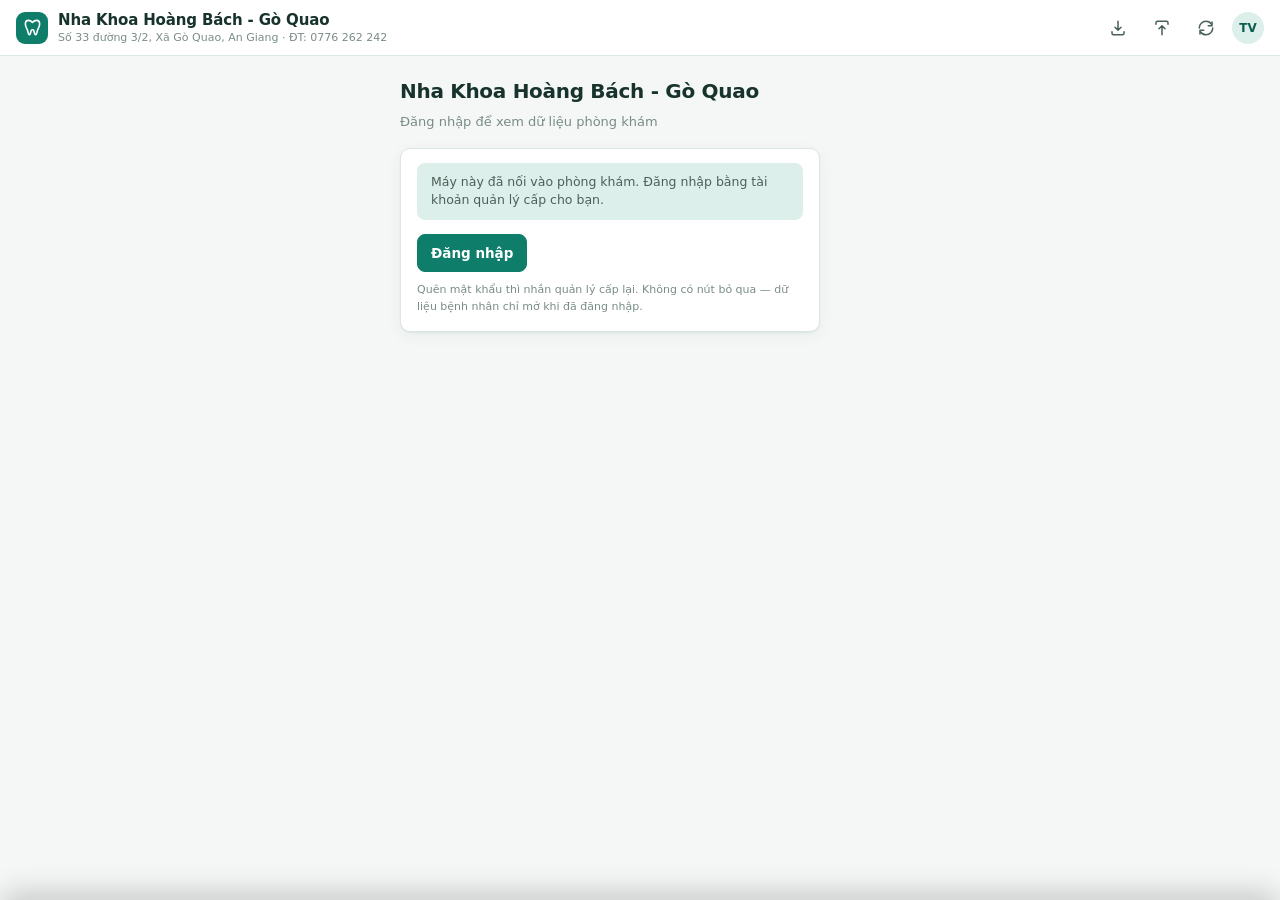
==== index.html @ bdd68484 "v208: khoa man hinh khong con bi F5/Ctrl+F5 xoa mat Trang thai khoa va lan cham cuoi ghi vao session" ====
<!doctype html>
<html lang="vi">
<head>
<meta charset="utf-8">
<meta name="viewport" content="width=device-width, initial-scale=1, viewport-fit=cover">
<title>Nha Khoa Hoàng Bách - Thời Đại — Quản lý phòng khám</title>
<link rel="manifest" href="manifest.webmanifest">
<meta name="theme-color" media="(prefers-color-scheme: light)" content="#0E7E6B">
<meta name="theme-color" media="(prefers-color-scheme: dark)" content="#17211E">
<meta name="mobile-web-app-capable" content="yes">
<meta name="apple-mobile-web-app-capable" content="yes">
<meta name="apple-mobile-web-app-status-bar-style" content="default">
<meta name="apple-mobile-web-app-title" content="NK Hoàng Bách - Thời Đại">
<link rel="apple-touch-icon" href="apple-touch-icon.png">
<link rel="icon" type="image/png" sizes="192x192" href="icon-192.png">
<link rel="stylesheet" href="app.css?v=208">
</head>
<!-- spellcheck=false: bo kiem chinh ta cua trinh duyet. No khong biet tieng Viet nen
     gach do gan het chu, vua roi mat vua che dau nhac loi that. Dat o body thi moi o
     nhap ben trong deu thua theo. autocapitalize/autocorrect tat luon cho iPhone khoi
     tu sua chu va tu viet hoa. -->
<body spellcheck="false" autocapitalize="off" autocorrect="off">

<div class="app">
  <header class="topbar">
    <div class="logo">
      <div class="logo-mark">
        <svg viewBox="0 0 24 24" fill="none" stroke-width="2" stroke-linecap="round" stroke-linejoin="round"><path d="M12 5.5C10.5 4 8.5 3 7 3 4.5 3 3 5 3 7.5c0 4.5 2.5 6 3 9 .4 2.4.8 4.5 2.2 4.5 1.6 0 1.2-3.5 2.3-5.5.5-1 2.5-1 3 0 1.1 2 .7 5.5 2.3 5.5 1.4 0 1.8-2.1 2.2-4.5.5-3 3-4.5 3-9C21 5 19.5 3 17 3c-1.5 0-3.5 1-5 2.5Z"/></svg>
      </div>
      <div id="tenCoSo"><b>Nha Khoa Hoàng Bách - Thời Đại</b><small>C22 đường Lê Hồng Phong, phường Rạch Giá, tỉnh An Giang</small></div>
    </div>
    <div class="topbar-right">
      <a class="icon-btn" id="nutCDHA" href="cdha.html" title="Cơ sở Chẩn đoán hình ảnh" aria-label="Chẩn đoán hình ảnh" style="text-decoration:none;font-weight:700;font-size:11px;width:auto;padding:0 10px">CĐHA</a>
      <button class="icon-btn" onclick="App.backup()" title="Sao lưu dữ liệu ra file" aria-label="Sao lưu">
        <svg viewBox="0 0 24 24" fill="none" stroke-width="2" stroke-linecap="round" stroke-linejoin="round"><path d="M12 3v12m0 0 4-4m-4 4-4-4"/><path d="M4 17v2a2 2 0 0 0 2 2h12a2 2 0 0 0 2-2v-2"/></svg>
      </button>
      <button class="icon-btn" onclick="App.restorePick()" title="Phục hồi dữ liệu từ file" aria-label="Phục hồi">
        <svg viewBox="0 0 24 24" fill="none" stroke-width="2" stroke-linecap="round" stroke-linejoin="round"><path d="M12 21V9m0 0-4 4m4-4 4 4"/><path d="M4 7V5a2 2 0 0 1 2-2h12a2 2 0 0 1 2 2v2"/></svg>
      </button>
      <button class="icon-btn" id="syncBtn" onclick="App.syncNow()" title="Đồng bộ dữ liệu" aria-label="Đồng bộ">
        <svg viewBox="0 0 24 24" fill="none" stroke-width="2" stroke-linecap="round" stroke-linejoin="round"><path d="M21 12a9 9 0 0 1-9 9 9 9 0 0 1-7.5-4M3 12a9 9 0 0 1 9-9 9 9 0 0 1 7.5 4"/><path d="M20 4v5h-5M4 20v-5h5"/></svg>
        <span class="dot" id="syncDot" style="display:none"></span>
      </button>
      <button class="icon-btn" id="cvChuong" onclick="CV.hopThongBao()" title="Thông báo" aria-label="Thông báo" style="display:none">
        <svg viewBox="0 0 24 24" fill="none" stroke-width="2" stroke-linecap="round" stroke-linejoin="round"><path d="M18 8a6 6 0 0 0-12 0c0 7-3 9-3 9h18s-3-2-3-9"/><path d="M13.7 21a2 2 0 0 1-3.4 0"/></svg>
        <span class="dot" style="display:none"></span>
      </button>
      <button class="avatar" id="meBtn" onclick="App.accountMenu()" title="Tài khoản" aria-label="Tài khoản">TV</button>
    </div>
    <input type="file" id="restoreFile" accept="application/json" style="display:none">
  </header>

  <nav class="sidebar" aria-label="Điều hướng chính" id="sideNav"></nav>

  <main class="main" id="mainArea"></main>
</div>

<nav class="bottom-nav" id="bottomNav" aria-label="Điều hướng"></nav>
<div class="sheet-back" id="sheetBack" onclick="App.closeSheet()"></div>
<div class="sheet" id="moreSheet"></div>

<div class="modal-back" id="modalBack">
  <div class="modal-box" role="dialog" aria-modal="true">
    <div class="modal-h"><h2 id="modalTitle"></h2>
      <button class="icon-btn" onclick="App.closeModal()" aria-label="Đóng">
        <svg viewBox="0 0 24 24" fill="none" stroke-width="2" stroke-linecap="round"><path d="M18 6 6 18M6 6l12 12"/></svg>
      </button>
    </div>
    <div class="modal-b" id="modalBody"></div>
  </div>
</div>

<div id="printArea"></div>
<div id="toast"></div>

<script src="qrcode.lib.js"></script>
<script src="qr.js?v=208"></script>
<script src="kho.js?v=208"></script>
<script src="config.js?v=208"></script>
<script src="cloud.js?v=208"></script>
<script src="wards.js?v=208"></script>
<script src="vatlieu.js?v=208"></script>
<script src="banggia.js?v=208"></script>
<script src="banglab.js?v=208"></script>
<script src="vet.js?v=208"></script>
<script src="ky.js?v=208"></script>
<script src="lienthong.js?v=208"></script>
<script src="donthuoc.js?v=208"></script>
<script src="pdf.js?v=208"></script>
<script src="saoluu.js?v=208"></script>
<script src="khoagio.js?v=208"></script>
<script src="mahoa.js?v=208"></script>
<script src="sync.js?v=208"></script>
<script src="importer.js?v=208"></script>
<script src="danhgia.js?v=208"></script>
<script src="luong.js?v=208"></script>
<script src="minhchung.js?v=208"></script>
<script src="congviec.js?v=208"></script>
<script src="app.js?v=208"></script>
<script>
if ('serviceWorker' in navigator) {
  window.addEventListener('load', () => navigator.serviceWorker.register('sw.js'));
}
</script>
</body>
</html>
---- app.css ----
:root{
  --bg:#F4F7F6; --surface:#FFFFFF; --surface2:#EDF3F1;
  --ink:#17332C; --ink2:#4A6058; --muted:#7A8C86; --line:#DCE6E2;
  --accent:#0E7E6B; --accent-ink:#0A5D4F; --accent-soft:#DDEFEA; --accent-contrast:#FFFFFF;
  --ok:#1F7A4D; --ok-soft:#DCF2E4;
  --warn:#9A6A00; --warn-soft:#FBF0D3;
  --danger:#C03D33; --danger-soft:#FADDD9;
  --info:#2B5FB8; --info-soft:#DEE8FA;
  --shadow:0 1px 2px rgba(23,51,44,.06),0 4px 16px rgba(23,51,44,.05);
  --r:10px;
}
@media (prefers-color-scheme: dark){
  :root{
    --bg:#0F1715; --surface:#17211E; --surface2:#1E2B27;
    --ink:#E4EEEA; --ink2:#A8BCB5; --muted:#6E837C; --line:#2A3833;
    --accent:#43C3A6; --accent-ink:#6BD8BF; --accent-soft:#143A32; --accent-contrast:#0B1512;
    --ok:#4CC98A; --ok-soft:#143723;
    --warn:#E3B23C; --warn-soft:#39300F;
    --danger:#E5716A; --danger-soft:#3D1D1A;
    --info:#7FA8EE; --info-soft:#1B2A45;
    --shadow:0 1px 2px rgba(0,0,0,.3),0 4px 16px rgba(0,0,0,.25);
  }
}

*{box-sizing:border-box}
html,body{margin:0;padding:0}
body{
  background:var(--bg); color:var(--ink);
  font:14px/1.5 "Segoe UI",system-ui,-apple-system,Roboto,"Helvetica Neue",sans-serif;
  -webkit-font-smoothing:antialiased;
}
button{font:inherit;color:inherit;background:none;border:none;cursor:pointer;padding:0}
button:focus-visible,a:focus-visible,input:focus-visible,select:focus-visible,textarea:focus-visible{outline:2px solid var(--accent);outline-offset:1px;border-radius:6px}
.num{font-variant-numeric:tabular-nums}
a{color:var(--accent-ink)}

/* ===== Khung ===== */
.app{display:grid;grid-template-columns:224px 1fr;grid-template-rows:56px 1fr;min-height:100vh}
/* Màn hình chào / chấm công: không có menu nên nội dung trải hết chiều ngang */
.app.solo{grid-template-columns:1fr}
.app>*{min-width:0}
.topbar{grid-column:1/-1;display:flex;align-items:center;gap:14px;padding:0 16px;background:var(--surface);border-bottom:1px solid var(--line);position:sticky;top:0;z-index:30;min-width:0}
.logo{display:flex;align-items:center;gap:10px;min-width:0;flex:1}
.logo>div{min-width:0;overflow:hidden}
.logo-mark{width:32px;height:32px;border-radius:9px;background:var(--accent);display:grid;place-items:center;flex:none}
.logo-mark svg{width:19px;height:19px;stroke:var(--accent-contrast)}
.logo b{font-size:15px;letter-spacing:-.01em;white-space:nowrap;display:block;overflow:hidden;text-overflow:ellipsis}
.logo small{display:block;font-size:11px;color:var(--muted);font-weight:400;margin-top:-2px;white-space:nowrap;overflow:hidden;text-overflow:ellipsis}
.topbar-right{margin-left:auto;display:flex;align-items:center;gap:8px;flex:none}
.icon-btn{width:36px;height:36px;border-radius:8px;display:grid;place-items:center;position:relative;flex:none}
.icon-btn:hover{background:var(--surface2)}
.icon-btn svg{width:18px;height:18px;stroke:var(--ink2)}
.icon-btn .dot{position:absolute;top:7px;right:7px;width:7px;height:7px;border-radius:50%;background:var(--danger);border:2px solid var(--surface)}
.avatar{width:32px;height:32px;border-radius:50%;background:var(--accent-soft);color:var(--accent-ink);display:grid;place-items:center;font-weight:600;font-size:12px;flex:none}

/* Cột trái bám theo màn hình: kéo bảng dài xuống vẫn thấy menu, khỏi cuộn ngược lên
   mới đổi được tab. align-self:start là bắt buộc — không có nó ô lưới bị kéo cao bằng
   cả trang, mà sticky chỉ ăn khi phần tử thấp hơn khung chứa. */
.sidebar{background:var(--surface);border-right:1px solid var(--line);padding:14px 10px;display:flex;flex-direction:column;gap:2px;
  position:sticky;top:56px;align-self:start;height:calc(100vh - 56px);overflow-y:auto;overscroll-behavior:contain;scrollbar-width:thin}
.nav-item{display:flex;align-items:center;gap:11px;padding:9px 12px;border-radius:8px;color:var(--ink2);font-weight:500;text-align:left;width:100%}
.nav-item svg{width:18px;height:18px;stroke:currentColor;flex:none}
.nav-item:hover{background:var(--surface2)}
.nav-item.active{background:var(--accent-soft);color:var(--accent-ink);font-weight:600}
.nav-foot{margin-top:auto;padding:12px;font-size:11.5px;color:var(--muted);border-top:1px dashed var(--line)}

.main{padding:20px 22px 96px;max-width:1220px;width:100%;min-width:0}
.screen{display:none}
.screen.active{display:block;animation:fade .18s ease}
@keyframes fade{from{opacity:0;transform:translateY(3px)}to{opacity:1;transform:none}}
@media (prefers-reduced-motion: reduce){.screen.active,.modal-box{animation:none!important}}

.page-head{display:flex;align-items:center;gap:10px;flex-wrap:wrap;margin-bottom:16px}
.page-head h1{font-size:20px;margin:0;letter-spacing:-.015em}
.page-head .sub{color:var(--muted);font-size:13px;width:100%;margin-top:-4px}
.spacer{flex:1}

.btn{display:inline-flex;align-items:center;gap:7px;padding:8px 13px;border-radius:8px;font-weight:600;font-size:13.5px;border:1px solid var(--line);background:var(--surface);color:var(--ink2);white-space:nowrap}
.btn:hover{background:var(--surface2)}
.btn.primary{background:var(--accent);border-color:var(--accent);color:var(--accent-contrast)}
.btn.primary:hover{filter:brightness(1.06)}
.btn.danger{color:var(--danger);border-color:var(--danger)}
.btn.small{padding:5px 10px;font-size:12.5px}
.btn svg{width:15px;height:15px;stroke:currentColor}
.link-btn{color:var(--accent-ink);font-weight:600;font-size:12.5px}

.card{background:var(--surface);border:1px solid var(--line);border-radius:var(--r);box-shadow:var(--shadow)}
.card-h{display:flex;align-items:baseline;gap:10px;padding:14px 16px 0;flex-wrap:wrap}
.card-h h2{font-size:14.5px;margin:0}
.card-h .hint{font-size:12px;color:var(--muted)}
.card-b{padding:14px 16px 16px}
.mb{margin-bottom:14px}

.pill{display:inline-flex;align-items:center;gap:5px;padding:2px 9px;border-radius:99px;font-size:11.5px;font-weight:600;white-space:nowrap}
.pill::before{content:"";width:6px;height:6px;border-radius:50%;background:currentColor}
.pill.ok{background:var(--ok-soft);color:var(--ok)}
.pill.warn{background:var(--warn-soft);color:var(--warn)}
.pill.danger{background:var(--danger-soft);color:var(--danger)}
.pill.info{background:var(--info-soft);color:var(--info)}
.pill.mutedp{background:var(--surface2);color:var(--muted)}

/* KPI */
.kpis{display:grid;grid-template-columns:repeat(4,1fr);gap:12px;margin-bottom:14px}
.kpi{padding:13px 15px}
.kpi .k-label{font-size:12px;color:var(--muted)}
.kpi .k-value{font-size:22px;font-weight:700;letter-spacing:-.02em;margin-top:3px}
.kpi .k-note{font-size:12px;margin-top:2px;color:var(--muted)}
.k-note .up{color:var(--ok);font-weight:600}
.k-note .down{color:var(--danger);font-weight:600}
/* min-width:0 để cột co lại được, bảng rộng cuộn trong khung chứ không đẩy tràn cả trang */
.grid-2{display:grid;grid-template-columns:1.5fr 1fr;gap:14px;align-items:start}
.grid-2>*{min-width:0}
.col{display:grid;gap:14px;min-width:0}
.card{min-width:0}
.kpis>*{min-width:0}

/* Bảng */
.tbl-wrap{overflow-x:auto;min-width:0;max-width:100%}
table{width:100%;border-collapse:collapse;font-size:13.5px;min-width:560px}
th{font-size:11.5px;letter-spacing:.02em;color:var(--muted);text-align:left;font-weight:600;padding:9px 12px;border-bottom:1px solid var(--line);white-space:nowrap}
td{padding:10px 12px;border-bottom:1px solid var(--line);vertical-align:middle}
tr:last-child td{border-bottom:none}
tbody tr.clickable{cursor:pointer}
tbody tr.clickable:hover{background:var(--surface2)}
tbody tr.sel-row{background:var(--accent-soft)}
/* Tiêu đề cột bấm được để sắp xếp */
th.sap{cursor:pointer;user-select:none;white-space:nowrap}
th.sap:hover{color:var(--ink2)}
th.sap.dang{color:var(--accent-ink)}
.sap-mui{margin-left:5px;opacity:.45;font-size:10px}
th.sap.dang .sap-mui{opacity:1}
/* Thanh trên cùng dính 56px, nên khi nhảy tới hồ sơ phải chừa đúng bấy nhiêu —
   không thì thẻ hồ sơ chui xuống dưới thanh đó, trông như bị lố. */
#custDetail{scroll-margin-top:66px}
/* Nháy nhẹ dòng khách vừa mở từ tab khác, để mắt bắt được ngay là đang ở đúng người */
tbody tr.vua-chon{animation:nhay-dong 1.6s ease-out 1}
@keyframes nhay-dong{0%,40%{background:var(--warn-soft)}100%{background:var(--accent-soft)}}
@media (prefers-reduced-motion:reduce){tbody tr.vua-chon{animation:none}}
td.r,th.r{text-align:right}
.cell-who{display:flex;align-items:center;gap:10px}
.cell-who b{display:block;font-size:13.5px}
.cell-who span{font-size:12px;color:var(--muted)}
.sub-line{color:var(--muted);font-size:12px}

/* Danh sách dòng */
.row-list{display:grid;min-width:0}
.row-list>*{min-width:0}
.row-item{display:flex;align-items:center;gap:12px;padding:10px 6px;min-width:0;flex-wrap:wrap}
.row-item + .row-item{border-top:1px solid var(--line)}
.time-chip{font-weight:700;font-size:12.5px;color:var(--accent-ink);background:var(--accent-soft);border-radius:7px;padding:4px 8px;flex:none}
.row-item .r-main{flex:1;min-width:0}
.row-item .r-main b{font-size:13.5px;display:block}
.row-item .r-main span{font-size:12px;color:var(--muted)}

/* Biểu đồ */
.chart{position:relative;height:180px;display:flex;align-items:flex-end;gap:8px;padding-top:8px}
.chart .bar-wrap{flex:1;display:flex;flex-direction:column;align-items:center;gap:6px;height:100%;justify-content:flex-end;min-width:0}
.chart .bar{width:100%;max-width:38px;background:var(--accent);border-radius:4px 4px 0 0;opacity:.85;min-height:3px}
.chart .bar:hover{opacity:1}
.chart .bar.today{opacity:1;background:var(--accent-ink)}
.chart .x-label{font-size:10.5px;color:var(--muted);white-space:nowrap}
.hbars{display:grid;gap:11px}
.hbar .hb-top{display:flex;justify-content:space-between;gap:8px;font-size:12.5px;margin-bottom:4px;flex-wrap:wrap}
.hbar .hb-top b{font-weight:600}
.hbar .hb-track{height:8px;border-radius:4px;background:var(--surface2);overflow:hidden}
.hbar .hb-fill{height:100%;border-radius:4px;background:var(--accent)}

/* Cảnh báo */
.alert-line{display:flex;gap:10px;align-items:flex-start;padding:9px 6px;font-size:13px}
.alert-line + .alert-line{border-top:1px solid var(--line)}
.alert-ico{width:26px;height:26px;border-radius:8px;display:grid;place-items:center;flex:none;font-size:13px}
.alert-ico.warn{background:var(--warn-soft)}
.alert-ico.danger{background:var(--danger-soft)}
.alert-ico.info{background:var(--info-soft)}

/* Form */
.form-grid{display:grid;grid-template-columns:repeat(2,1fr);gap:10px 14px}
.form-grid .full{grid-column:1/-1}
.f label{display:block;font-size:12.5px;color:var(--muted);font-weight:600;letter-spacing:0;margin-bottom:3px}
.f input,.f select,.f textarea{
  width:100%;padding:8px 10px;border:1px solid var(--line);border-radius:8px;
  background:var(--surface);color:var(--ink);font:inherit;
}
.f textarea{min-height:64px;resize:vertical}
/* Ô tick và ô tròn KHÔNG phải ô nhập chữ. Trước đây chúng cũng dính width:100% của
   quy tắc trên, nên mỗi ô vuông rộng bằng cả nhãn và chữ đè lên nó. */
.f input[type=checkbox],.f input[type=radio],
input[type=checkbox],input[type=radio]{
  width:auto;min-width:0;padding:0;border:none;background:none;flex:none;
  accent-color:var(--accent)}
.f input::placeholder,.f textarea::placeholder{color:var(--muted)}
.form-actions{display:flex;gap:8px;justify-content:flex-end;margin-top:14px;flex-wrap:wrap}
/* Mỗi ô tick giữ đúng bề ngang chữ của nó rồi mới xuống hàng. Trước đây label là
   flex item co được, nên "Kim loại" hay "Đã nội nha" bị bó thành hai ba dòng
   trong khi bên cạnh còn thừa cả khoảng trống. */
.check-row{display:flex;gap:10px 18px;flex-wrap:wrap;align-items:center;padding:6px 0}
.check-row label{display:inline-flex;gap:7px;align-items:center;font-size:13px;color:var(--ink2);
  flex:0 0 auto;max-width:100%;white-space:nowrap}
/* Màn hình hẹp thì cho nhãn dài xuống dòng lại, thà nhiều dòng còn hơn tràn ra ngoài */
@media (max-width:520px){.check-row label{white-space:normal}}

/* iPhone tự PHÓNG TO cả trang khi chạm vào ô nhập có cỡ chữ dưới 16px, và không thu
   lại sau khi gõ xong — đăng nhập một lần là cả app phóng to tràn ra ngoài màn hình,
   phải thoát ra vào lại mới hết. Ô nhập đang lấy cỡ chữ 14px của body (font:inherit)
   nên dính đúng cái bẫy đó.
   Đặt 16px cho ô nhập trên màn hình nhỏ là hết. KHÔNG dùng cách chèn maximum-scale=1
   vào thẻ viewport: làm vậy là chặn luôn việc người dùng tự chụm tay phóng to để đọc,
   mà phòng khám có khách lớn tuổi. Ô tick và ô tròn chừa ra vì chúng không có chữ.
   Phải kể ra cả .f input / .f select / .combo-input chứ không chỉ viết trống không:
   mấy quy tắc kia dùng font:inherit kèm tên lớp nên độ ưu tiên cao hơn, viết trống
   không thì ô chọn (select) vẫn 14px và iPhone vẫn phóng to. */
@media (max-width:767px){
  input:not([type=checkbox]):not([type=radio]), select, textarea,
  .f input, .f select, .f textarea, .combo>.combo-input, .searchbar input{font-size:16px}
}
.check-row label>input{flex:none;margin:0}
/* Ô nhập nằm chung hàng với các ô tick thì cho nó ăn hết phần còn lại */
.check-row label:has(>input:not([type=checkbox]):not([type=radio])){flex:1 1 220px}

/* Ô gõ-để-tìm (combobox) */
/* Ô này còn dùng ngoài khung .f (vd ô đổi khách ở đầu trang Điều trị), nên phải tự
   có kiểu dáng và tự giãn hết bề ngang — không thì nó co lại bằng cỡ mặc định của
   trình duyệt, tên khách dài là bị cắt mất. */
.combo{position:relative;width:100%;min-width:0}
.combo>.combo-input{
  width:100%;padding:8px 10px;border:1px solid var(--line);border-radius:8px;
  background:var(--surface);color:var(--ink);font:inherit;text-overflow:ellipsis;
}
.combo>.combo-input::placeholder{color:var(--muted)}
.combo-list{
  position:absolute;left:0;right:0;top:100%;z-index:55;margin-top:3px;
  background:var(--surface);border:1px solid var(--line);border-radius:9px;
  box-shadow:0 6px 20px rgba(23,51,44,.18);max-height:230px;overflow-y:auto;
}
.combo-item{
  display:flex;align-items:baseline;gap:8px;width:100%;text-align:left;
  padding:8px 11px;font-size:13.5px;border-bottom:1px solid var(--line);
}
.combo-item:last-child{border-bottom:none}
.combo-item:hover,.combo-item.on{background:var(--accent-soft);color:var(--accent-ink)}
.combo-item b{font-weight:600;flex:1;min-width:0}
.combo-item span{font-size:11.5px;color:var(--muted);white-space:nowrap}
.combo-item:hover span,.combo-item.on span{color:var(--accent-ink);opacity:.75}
.combo-empty{padding:9px 11px;font-size:12.5px;color:var(--muted)}
.combo-hint{font-size:11px;color:var(--muted);margin-top:3px}

/* Modal */
.modal-back{position:fixed;inset:0;background:rgba(10,20,17,.5);z-index:80;display:none;align-items:flex-start;justify-content:center;overflow-y:auto;padding:24px 12px}
.modal-back.show{display:flex}
.modal-box{background:var(--surface);border-radius:14px;border:1px solid var(--line);max-width:680px;width:100%;box-shadow:var(--shadow);animation:fade .15s ease;margin:auto 0}
.modal-h{display:flex;align-items:center;gap:10px;padding:14px 18px;border-bottom:1px solid var(--line)}
.modal-h h2{font-size:15.5px;margin:0;flex:1}
.modal-b{padding:16px 18px 18px}

/* Tab con */
/* Dải 3 bước của sơ đồ răng: khám -> kế hoạch -> sau điều trị */
.quy-trinh{display:flex;align-items:stretch;gap:0;margin-bottom:14px;flex-wrap:wrap}
.qt-noi{flex:none;align-self:center;width:18px;height:2px;background:var(--line);margin:0 2px}
.buoc{flex:1;min-width:190px;display:flex;align-items:center;gap:10px;text-align:left;
  padding:10px 12px;border:1px solid var(--line);border-radius:10px;background:var(--surface)}
.buoc:hover{background:var(--surface2)}
.buoc-so{flex:none;width:26px;height:26px;border-radius:50%;display:grid;place-items:center;
  font-weight:700;font-size:13px;background:var(--surface2);color:var(--muted)}
.buoc-chu{min-width:0}
.buoc-chu b{display:block;font-size:13.5px;color:var(--ink2);white-space:nowrap;overflow:hidden;text-overflow:ellipsis}
.buoc-mo{display:block;font-size:11.5px;color:var(--muted)}
.buoc.xong .buoc-so{background:var(--ok-soft);color:var(--ok)}
.buoc.dang{border-color:var(--accent);background:var(--accent-soft)}
.buoc.dang .buoc-so{background:var(--accent);color:var(--accent-contrast)}
.buoc.dang .buoc-chu b{color:var(--accent-ink)}
@media (max-width:720px){.qt-noi{display:none}.buoc{min-width:100%}}

.subtabs{display:flex;gap:4px;margin-bottom:14px;border-bottom:1px solid var(--line);overflow-x:auto}
.subtab{flex:none;padding:9px 13px;font-weight:600;font-size:13.5px;color:var(--muted);border-bottom:2px solid transparent;margin-bottom:-1px;white-space:nowrap}
.subtab:hover{color:var(--ink2)}
.subtab.active{color:var(--accent-ink);border-bottom-color:var(--accent)}

/* Lịch tháng: lưới 7 cột, mỗi ô một ngày */
.thang-lich{display:grid;grid-template-columns:repeat(7,1fr);gap:4px}
.thang-dau{text-align:center;font-size:11.5px;font-weight:700;color:var(--muted);padding:4px 0}
.thang-o{min-height:66px;border:1px solid var(--line);border-radius:8px;background:var(--surface);
  display:flex;flex-direction:column;align-items:flex-start;gap:2px;padding:5px 6px;text-align:left;cursor:pointer;overflow:hidden}
.thang-o:hover{border-color:var(--accent);background:var(--surface2)}
.thang-o.trong{background:transparent;border-color:transparent;cursor:default}
.thang-o.hom-nay{border-color:var(--accent);border-width:2px}
.thang-o.co-hen{background:var(--accent-soft)}
.thang-so{font-size:12.5px;font-weight:700;color:var(--ink2)}
.thang-o.hom-nay .thang-so{color:var(--accent-ink)}
.thang-dem{font-size:11px;font-weight:700;color:var(--accent-ink)}
.thang-ten{font-size:10.5px;color:var(--muted);line-height:1.25;overflow:hidden;text-overflow:ellipsis;width:100%}
@media (max-width:767px){
  .thang-o{min-height:52px;padding:3px 4px}
  .thang-ten{display:none}
}

/* Sơ đồ răng */
.arch{display:flex;gap:4px;justify-content:center;overflow-x:auto;padding:2px}
/* Lưới chọn số răng trong hộp thoại. Ô chỉ rộng 30px mà .btn là flex không đặt
   justify-content, nên chữ số bị dồn sát mép trái — phải canh giữa lại. */
.chon-rang{justify-content:center;flex-direction:column;gap:1px;line-height:1.1}
/* Dấu chấm dưới số răng: răng này đã có tình trạng / dịch vụ / đang điều trị / hàng lab.
   Bốn khâu nằm ở bốn màn khác nhau, nhưng nhìn một con số răng là biết đủ. */
.cham-hang{display:flex;gap:2px;height:4px;align-items:center;justify-content:center}
.cham-hang i{width:4px;height:4px;border-radius:50%;display:block}
.cham-tt{background:var(--danger)}
.cham-dv{background:var(--info)}
.cham-dt{background:var(--ok)}
.cham-lab{background:var(--warn)}
/* Răng đang chọn có nền đậm, chấm màu chìm vào đó — viền trắng quanh chấm để vẫn
   đọc được răng đó có gì. */
.chon-rang.primary .cham-hang{height:5px}
.chon-rang.primary .cham-hang i{box-shadow:0 0 0 1px var(--accent-contrast)}
.chu-thich-rang{display:flex;flex-wrap:wrap;gap:4px 12px;align-items:center;margin-top:6px}
.chu-thich-rang i{width:7px;height:7px;border-radius:50%;display:inline-block;margin-right:4px}
.ho-so-rang{margin-top:8px}
/* Hàng răng nằm giữa hộp thoại. min-width:max-content giữ cho 16 răng không rớt
   xuống dòng; rộng hơn khung thì khung tự cuộn ngang. */
.hang-rang{display:flex;flex-wrap:nowrap;justify-content:center;gap:3px;align-items:center;
  margin:4px 0;min-width:max-content}
.arch .gap-mid{width:12px;flex:none}
/* Mỗi răng = ô 5 vùng mặt răng (SVG) + số răng bên dưới. Lớp ký hiệu (mất răng,
   răng sứ, implant, nội nha) vẽ chồng lên bằng SVG thứ hai đặt tuyệt đối. */
.tooth{flex:none;width:36px;padding:2px;border-radius:8px;border:1.5px solid transparent;background:none;
  display:flex;flex-direction:column;align-items:center;gap:1px;cursor:pointer}
.tooth:hover{border-color:var(--accent);background:var(--surface2)}
.tooth.co-van-de .tooth-no{color:var(--danger);font-weight:800}
/* Trên sơ đồ kế hoạch: răng nào khác hiện trạng thì viền nhấn cho dễ so */
.tooth.doi-theo-kh{border-color:var(--accent);border-style:dashed;background:var(--accent-soft)}
.tooth.doi-theo-kh .tooth-no{color:var(--accent-ink)}
/* Đang chọn nhiều răng cùng lúc */
.tooth.dang-chon{border-color:var(--accent);border-width:2.5px;background:var(--accent);box-shadow:0 0 0 2px var(--accent-soft)}
.tooth.dang-chon .tooth-no{color:var(--accent-contrast);font-weight:800}
/* Ở tab Điều trị, màu viền răng nói về TIẾN ĐỘ chứ không phải bệnh lý */
.tooth.tt-chua{border-color:var(--warn);background:var(--warn-soft)}
.tooth.tt-chua .tooth-no{color:var(--warn)}
.tooth.tt-dang{border-color:var(--info);background:var(--info-soft)}
.tooth.tt-dang .tooth-no{color:var(--info)}
.tooth.tt-xong{border-color:var(--ok);background:var(--ok-soft)}
.tooth.tt-xong .tooth-no{color:var(--ok)}
.tooth.tt-bao{border-style:dashed;border-color:var(--muted)}
.legend i.lg-warn{background:var(--warn-soft);border:2px solid var(--warn)}
.legend i.lg-info{background:var(--info-soft);border:2px solid var(--info)}
.legend i.lg-ok{background:var(--ok-soft);border:2px solid var(--ok)}
.legend i.lg-mutedp{background:transparent;border:2px dashed var(--muted)}
.tooth-svg{position:relative;width:32px;height:40px;display:block}
.tooth-svg svg{position:absolute;inset:0}
.tooth-svg .tooth-ov{pointer-events:none}
.tooth-no{font-size:10.5px;font-weight:700;color:var(--ink2);line-height:1}
/* Ô màu trong phần chú thích cho các ký hiệu không phải màu đặc */
.legend i.lg-nn{background:var(--warn);border-radius:2px;width:4px;height:12px;margin-right:9px}
.legend i.lg-kl{background:repeating-linear-gradient(180deg,var(--ink2) 0 2px,transparent 2px 4px);border:1.5px solid var(--ink2)}
.legend i.lg-ts{background:transparent;border:2px solid var(--accent-ink)}
.legend i.lg-tl{background:transparent;border:2px dashed var(--warn)}
.legend i.lg-im{background:repeating-linear-gradient(180deg,var(--accent) 0 2px,transparent 2px 4px)}
.legend i.lg-nc{background:transparent;border:2px solid var(--accent-ink);border-bottom:none}
.legend i.lg-cr{background:var(--muted);opacity:.45;border-radius:0 0 3px 3px;width:8px;height:11px}
.legend i.lg-mat{background:transparent;border:1.5px dashed var(--muted);position:relative}
.legend i.lg-lodo{background:transparent;border:2px solid var(--danger);border-radius:50%}
.legend i.lg-sung{background:var(--warn);border-radius:50% 50% 0 0}
.legend{display:flex;gap:12px;flex-wrap:wrap;font-size:12px;color:var(--ink2);margin-top:10px}
.legend i{width:10px;height:10px;border-radius:3px;display:inline-block;margin-right:5px;vertical-align:-1px}
.tooth-info{margin-top:8px;padding:10px 14px;border-radius:8px;background:var(--surface2);font-size:13px;color:var(--ink2);border:1px dashed var(--line)}
.tooth-info b{color:var(--ink)}

/* Ảnh điều trị */
.photos{display:grid;grid-template-columns:repeat(auto-fill,minmax(150px,1fr));gap:12px}
.photo{border:1px solid var(--line);border-radius:10px;overflow:hidden;background:var(--surface2);display:flex;flex-direction:column}
.photo-img{display:block;width:100%;aspect-ratio:4/3;object-fit:cover;background:var(--surface2);border:none}
.photo-broken{
  width:100%;aspect-ratio:4/3;display:flex;flex-direction:column;align-items:center;justify-content:center;gap:6px;
  font-size:11.5px;color:var(--muted);text-align:center;padding:8px;background:var(--surface2);
}
.photo-meta{padding:7px 9px;display:flex;align-items:flex-start;gap:6px;font-size:11.5px;border-top:1px solid var(--line)}
.photo-meta .pm-main{flex:1;min-width:0}
.photo-meta b{display:block;font-size:12px;font-weight:600}
.photo-meta span{color:var(--muted)}
.photo-meta .pm-del{color:var(--danger);font-size:14px;line-height:1;padding:2px 4px;border-radius:5px;flex:none}
.photo-meta .pm-del:hover{background:var(--danger-soft)}
.photo-empty{font-size:13px;color:var(--muted);padding:10px 4px}

/* Dòng thời gian */
.timeline{display:grid;margin-left:6px}
.tl-item{position:relative;padding:0 0 16px 22px;border-left:2px solid var(--line)}
.tl-item:last-child{padding-bottom:2px;border-left-color:transparent}
.tl-item::before{content:"";position:absolute;left:-6px;top:2px;width:10px;height:10px;border-radius:50%;background:var(--accent);border:2px solid var(--surface)}
.tl-item .tl-date{font-size:11.5px;color:var(--muted);font-weight:600}
.tl-item b{display:block;font-size:13.5px;margin:1px 0}
.tl-item p{margin:0;font-size:12.5px;color:var(--ink2);white-space:pre-wrap}

/* Ghi chú khối */
.note-block{font-size:12.5px;color:var(--ink2);background:var(--accent-soft);border-radius:8px;padding:10px 14px}
.rx{border:1px solid var(--line);border-radius:var(--r);overflow:hidden}
.rx-head{display:flex;align-items:center;justify-content:space-between;gap:10px;flex-wrap:wrap;padding:11px 14px;background:var(--surface2);border-bottom:1px solid var(--line);font-size:13.5px}
.rx-code{font-size:11.5px;color:var(--muted);display:inline-block;margin-top:3px}

/* Lịch */
.date-nav{display:flex;align-items:center;gap:8px;flex-wrap:wrap}
.date-nav input[type=date]{padding:7px 10px;border:1px solid var(--line);border-radius:8px;background:var(--surface);color:var(--ink);font:inherit}
.month-pick{display:inline-flex;align-items:center;gap:2px;border:1px solid var(--line);border-radius:8px;background:var(--surface);overflow:hidden}
.month-pick button{padding:7px 11px;font-weight:600;color:var(--ink2)}
.month-pick button:hover{background:var(--surface2)}
.month-pick .cur{padding:7px 6px;font-weight:700;font-size:13.5px;white-space:nowrap}

/* Tìm kiếm */
.searchbar{display:flex;align-items:center;gap:8px;background:var(--surface);border:1px solid var(--line);border-radius:8px;padding:8px 12px;margin-bottom:12px}
.searchbar input{border:none;outline:none;background:none;color:var(--ink);font:inherit;flex:1;min-width:0}
.searchbar svg{width:15px;height:15px;stroke:var(--muted);flex:none}

/* Bottom nav */
.bottom-nav{display:none}
.sheet-back{position:fixed;inset:0;background:rgba(10,20,17,.45);z-index:60;display:none}
.sheet-back.show{display:block}
.sheet{position:fixed;left:0;right:0;bottom:0;z-index:61;background:var(--surface);border-radius:16px 16px 0 0;padding:14px 14px calc(18px + env(safe-area-inset-bottom));transform:translateY(105%);transition:transform .2s;box-shadow:0 -8px 30px rgba(0,0,0,.2)}
.sheet.show{transform:none}
.sheet .sheet-grid{display:grid;grid-template-columns:repeat(4,1fr);gap:10px}
.sheet .sheet-item{display:flex;flex-direction:column;align-items:center;gap:6px;padding:12px 4px;border-radius:10px;color:var(--ink2);font-size:12px;font-weight:600}
.sheet .sheet-item:hover{background:var(--surface2)}
.sheet .sheet-item svg{width:22px;height:22px;stroke:currentColor}
.sheet .sheet-item.active{color:var(--accent-ink);background:var(--accent-soft)}

#toast{position:fixed;left:50%;bottom:84px;transform:translateX(-50%) translateY(20px);opacity:0;background:var(--ink);color:var(--bg);padding:9px 16px;border-radius:9px;font-size:13px;font-weight:600;transition:.25s;z-index:100;pointer-events:none;white-space:nowrap;max-width:92vw;overflow:hidden;text-overflow:ellipsis}
#toast.show{opacity:1;transform:translateX(-50%) translateY(0)}

/* ===== In ấn ===== */
#printArea{display:none}
/* Chắc chắn không còn gạch đỏ / gạch xanh dưới chữ khi gõ tiếng Việt */
input,textarea,[contenteditable]{-webkit-spell-check:none}

/* Ô nhập tiền: canh phải, chữ số đều nhau cho dễ soát */
.o-tien{text-align:right;font-variant-numeric:tabular-nums;letter-spacing:.02em}

/* Trang đặt hẹn online: lưới khung giờ cho khách bấm chọn */
.slot-ds{display:grid;grid-template-columns:repeat(auto-fill,minmax(76px,1fr));gap:7px}
.slot{padding:10px 4px;border:1px solid var(--line);border-radius:9px;background:var(--surface);
  font-weight:700;font-size:13.5px;color:var(--ink);font-variant-numeric:tabular-nums;cursor:pointer}
.slot:hover:not(.het){border-color:var(--accent);background:var(--surface2)}
.slot.chon{background:var(--accent);border-color:var(--accent);color:var(--accent-contrast)}
.slot.het{color:var(--muted);background:var(--surface2);text-decoration:line-through;cursor:not-allowed;opacity:.6}

/* Kéo thả đổi thứ tự nhân viên trong bảng lương */
.keo-tay{cursor:grab;color:var(--muted);font-size:15px;letter-spacing:-3px;padding-right:4px;user-select:none;flex:none}
.keo-tay:active{cursor:grabbing}
.keo-nut{display:inline-flex;gap:3px;margin-left:8px;flex:none}
.keo-nut .btn{padding:2px 7px;line-height:1.3}
.keo-nut .btn[disabled]{opacity:.35;cursor:default}
#bangLuong tr.dang-keo{opacity:.4}
#bangLuong tr.tha-tren td{box-shadow:inset 0 3px 0 0 var(--accent)}
#bangLuong tr.tha-duoi td{box-shadow:inset 0 -3px 0 0 var(--accent)}
/* Trên điện thoại kéo thả không chạy, ẩn tay cầm cho đỡ rối, chỉ để hai nút mũi tên */
@media (max-width:767px){ .keo-tay{display:none} }

/* Danh sách tick nhiều dòng, dòng cuối để gõ tay */
.tick-ds{display:grid;gap:2px;border:1px solid var(--line);border-radius:9px;padding:8px 10px;background:var(--surface)}
.tick-d{display:flex;align-items:flex-start;gap:9px;padding:4px 2px;cursor:pointer;font-size:13.5px;line-height:1.4}
.tick-d:hover{background:var(--surface2);border-radius:6px}
.tick-d input{margin-top:3px;flex:none}
.tick-khong{background:var(--surface2);border-radius:6px}
.tick-doi{display:flex;flex-wrap:wrap;gap:10px;margin-bottom:6px}
.tick-doi .tick-d{flex:1;min-width:170px;border:1px solid var(--line);border-radius:9px;padding:8px 11px;background:var(--surface)}
.tick-doi .tick-d:has(input:checked){border-color:var(--accent);background:var(--accent-soft)}
.tick-doi .tick-d span{font-weight:600}
.tick-vach{height:1px;background:var(--line);margin:5px 0}
.tick-khac{display:flex;align-items:center;gap:9px;margin-top:7px}
.tick-khac>span{color:var(--muted);font-size:13px;flex:none}
.tick-khac input{flex:1;min-width:0}

/* Dọn trùng: mỗi bản trùng một dòng có nút chọn giữ lại */
.don-dong{display:flex;align-items:flex-start;gap:9px;padding:7px 0;border-bottom:1px dashed var(--line);cursor:pointer}
.don-dong:last-child{border-bottom:none}
.don-dong>span{flex:1;min-width:0}
.don-dong .sub-line{display:block}

/* Bệnh án ngoại trú: tiêu đề mục và lưới thông tin hành chính mục A */
.ba-muc{display:flex;align-items:baseline;gap:10px;flex-wrap:wrap;font-size:13px;
  padding-bottom:6px;border-bottom:1px solid var(--line)}
.ba-a{display:grid;grid-template-columns:repeat(auto-fill,minmax(210px,1fr));gap:7px 14px;margin-top:9px}
.ba-o{display:flex;gap:8px;font-size:13px;line-height:1.4}
.ba-k{color:var(--muted);flex:none;min-width:96px}
.ba-v{font-weight:600;min-width:0;word-break:break-word}
.ba-o.trong .ba-v{color:var(--warn);font-weight:500;font-style:italic}

/* Bệnh án điện tử: mỗi biểu mẫu một dòng riêng, như một tập hồ sơ */
.ho-so-file{display:flex;gap:12px;align-items:flex-start;padding:11px 12px;border:1px solid var(--line);
  border-radius:10px;background:var(--surface);margin-bottom:8px}
.ho-so-file:hover{border-color:var(--accent)}
.ho-so-file.da-dien{background:var(--accent-soft);border-color:var(--accent)}
.hsf-so{width:26px;height:26px;border-radius:50%;background:var(--surface2);color:var(--ink2);
  display:grid;place-items:center;font-weight:700;font-size:12.5px;flex:none}
.ho-so-file.da-dien .hsf-so{background:var(--accent);color:var(--accent-contrast)}
.hsf-than{flex:1;min-width:0}
.hsf-dau{display:flex;align-items:center;gap:8px;flex-wrap:wrap;font-size:13.5px}
.hsf-mo{font-size:12px;color:var(--muted);margin-top:3px;line-height:1.4}
.hsf-nut{display:flex;gap:6px;flex-wrap:wrap;flex:none}
@media (max-width:767px){
  .ho-so-file{flex-wrap:wrap}
  .hsf-nut{width:100%;padding-left:38px}
}

/* Bệnh án điện tử: mỗi biểu mẫu một ô bấm */
.ho-so-ds{display:grid;grid-template-columns:repeat(auto-fill,minmax(230px,1fr));gap:10px}
.ho-so-nut{display:flex;flex-direction:column;align-items:flex-start;gap:3px;text-align:left;
  border:1px solid var(--line);border-radius:10px;padding:11px 12px;background:var(--surface);cursor:pointer}
.ho-so-nut:hover{border-color:var(--accent);background:var(--surface2)}
.hs-ten{font-weight:700;font-size:13.5px;color:var(--ink);line-height:1.3}
.hs-ms{font-size:10.5px;font-weight:600;color:var(--muted);letter-spacing:.03em}
.hs-mo{font-size:11.5px;color:var(--muted);line-height:1.35}
.hs-in{display:inline-flex;align-items:center;gap:5px;margin-top:5px;font-size:11.5px;font-weight:700;color:var(--accent-ink)}
.hs-in svg{width:14px;height:14px;stroke:currentColor;fill:none;stroke-width:2}

@media print{
  body > .app, body > .bottom-nav, body > .sheet, body > .sheet-back, body > #toast, body > .modal-back{display:none!important}
  #printArea{display:block;color:#000;font:12.5px/1.5 "Times New Roman",serif}
  #printArea h1{font-size:16px;text-align:center;margin:6px 0}
  #printArea h2{font-size:13.5px;margin:10px 0 4px}
  #printArea table{width:100%;border-collapse:collapse;font-size:12.5px;min-width:0}
  #printArea th,#printArea td{border:1px solid #444;padding:4px 6px}
  #printArea .no-border td,#printArea .no-border th{border:none;padding:2px 4px}
  #printArea .p-head{display:flex;justify-content:space-between;font-size:11.5px}
  #printArea .sign{display:flex;justify-content:space-between;margin-top:18px;text-align:center;font-size:12px}
  #printArea .dots{border-bottom:1px dotted #666;min-height:16px}
  #printArea p{margin:5px 0;text-align:justify}
  /* Đầu trang biểu mẫu: 3 cột, không kẻ khung */
  #printArea .pa-dau td{border:none;padding:0 4px;font-size:11.5px}
  #printArea .pa-dau h1{margin:0;font-size:15px;line-height:1.25}
  #printArea .o-tick{font-family:"Segoe UI Symbol","DejaVu Sans",sans-serif;font-size:13px}
  #printArea .sign>div{flex:1;padding:0 6px}
  #printArea .ngat-trang{page-break-before:always;break-before:page}
  #printArea table{page-break-inside:auto}
  #printArea tr{page-break-inside:avoid}
  /* Phiếu thu in khổ A5 — chữ nhỏ lại, khoảng ký tên gọn hơn cho vừa trang */
  #printArea.kho-a5{font-size:11.5px}
  #printArea.kho-a5 h1{font-size:15px;letter-spacing:.06em;margin:4px 0 8px}
  #printArea.kho-a5 table{font-size:11.5px}
  #printArea.kho-a5 .p-head{font-size:10.5px}
  #printArea.kho-a5 .sign{margin-top:14px;font-size:11px}
}

/* ===== Responsive ===== */
@media (max-width:1020px){
  .kpis{grid-template-columns:repeat(2,1fr)}
  .grid-2{grid-template-columns:1fr}
  .form-grid{grid-template-columns:1fr 1fr}
}
@media (max-width:767px){
  .app{grid-template-columns:1fr;grid-template-rows:56px 1fr}
  .sidebar{display:none}
  .logo b{font-size:14px}
  .main{padding:14px 12px 92px}
  .kpis{gap:10px;grid-template-columns:repeat(2,1fr)!important}
  .kpis .kpi:last-child:nth-child(odd){grid-column:1/-1}
  .kpi .k-value{font-size:19px}
  /* Dòng lịch hẹn: tên khách một hàng, trạng thái + nút xuống hàng dưới */
  .row-item{gap:8px 10px}
  .row-item .r-main{flex:1 1 55%}
  .row-item select{flex:1 1 auto;min-width:0}
  .form-grid{grid-template-columns:1fr}
  .modal-back{padding:10px 8px}
  .bottom-nav{display:flex;position:fixed;bottom:0;left:0;right:0;z-index:40;background:var(--surface);border-top:1px solid var(--line);padding:6px 4px calc(6px + env(safe-area-inset-bottom))}
  .bnav-item{flex:1;display:flex;flex-direction:column;align-items:center;gap:3px;padding:5px 0;border-radius:8px;color:var(--muted);min-width:0}
  .bnav-item svg{width:20px;height:20px;stroke:currentColor}
  .bnav-item span{font-size:10px;font-weight:600;white-space:nowrap}
  .bnav-item.active{color:var(--accent-ink)}
  #toast{bottom:96px}
}

/* ---------- Ký và xác nhận điện tử ---------- */
.ky-dong{display:flex;flex-wrap:wrap;gap:6px;align-items:center;margin-top:6px}
.ky-anh{display:block;margin-top:6px;max-width:220px;background:#fff;border:1px solid var(--line);border-radius:6px}
.nhom-tieu{font-size:13px;font-weight:700;color:var(--muted);margin:14px 0 6px}
.warn-block{background:var(--warn-soft);color:var(--warn)}
/* Bảng ký tay: cao thoải mái để ký bằng ngón tay, nền trắng cho dễ nhìn nét mực.
   touch-action:none để lúc kéo ngón tay trang không cuộn theo. */
.ky-bang{width:100%;height:170px;background:#fff;border:2px dashed var(--line);
  border-radius:10px;touch-action:none;cursor:crosshair}
/* Khối chữ ký trên bản in */
.ky-in{margin-top:14px;padding-top:8px;border-top:1px solid #000;font-size:11px}
.ky-in-tieu{font-weight:700;margin-bottom:4px}
.ky-in-dong{margin-bottom:6px}
.ky-in-anh{max-height:46px;display:block;margin:2px 0}
.ky-in-bam{font-family:ui-monospace,Consolas,monospace;font-size:9px;color:#555;word-break:break-all}
.ky-in-chu{margin-top:4px;font-style:italic;color:#555}

/* ---------- Màn khóa ---------- */
#manKhoa{position:fixed;inset:0;z-index:9999;display:flex;align-items:center;justify-content:center;
  padding:16px;background:rgba(14,22,20,.88);backdrop-filter:blur(6px)}
#manKhoa .mk-hop{width:100%;max-width:380px;background:var(--surface);border:1px solid var(--line);
  border-radius:16px;padding:22px 20px;text-align:center;box-shadow:0 18px 48px rgba(0,0,0,.35)}
#manKhoa .mk-bieu{width:46px;height:46px;margin:0 auto 10px;color:var(--accent)}
#manKhoa .mk-bieu svg{width:100%;height:100%}
#manKhoa h2{margin:0 0 8px;font-size:17px}
#manKhoa p{margin:0 0 12px;font-size:13.5px;color:var(--muted);line-height:1.55;text-align:left}
#manKhoa .mk-ai{font-size:12.5px;font-weight:600;margin-bottom:10px}
#manKhoa form{display:flex;flex-direction:column;gap:8px}
#manKhoa input{width:100%;padding:10px 12px;border:1px solid var(--line);border-radius:10px;
  background:var(--surface2);color:var(--text);font-size:15px}
#manKhoa .mk-duoi{margin-top:12px;font-size:12.5px}

/* ---------- Phản hồi tiến độ công việc ---------- */
.cv-thread{margin-top:8px;border-left:2px solid var(--line);padding-left:10px}
.cv-ph{padding:6px 0;border-bottom:1px dashed var(--line);font-size:13px}
.cv-ph:last-child{border-bottom:none}
.cv-ph-dau{display:flex;flex-wrap:wrap;gap:6px;align-items:center;margin-bottom:3px}
.cv-anh{display:block;margin-top:6px;max-width:190px;width:100%;border-radius:8px;
  border:1px solid var(--line);cursor:zoom-in}
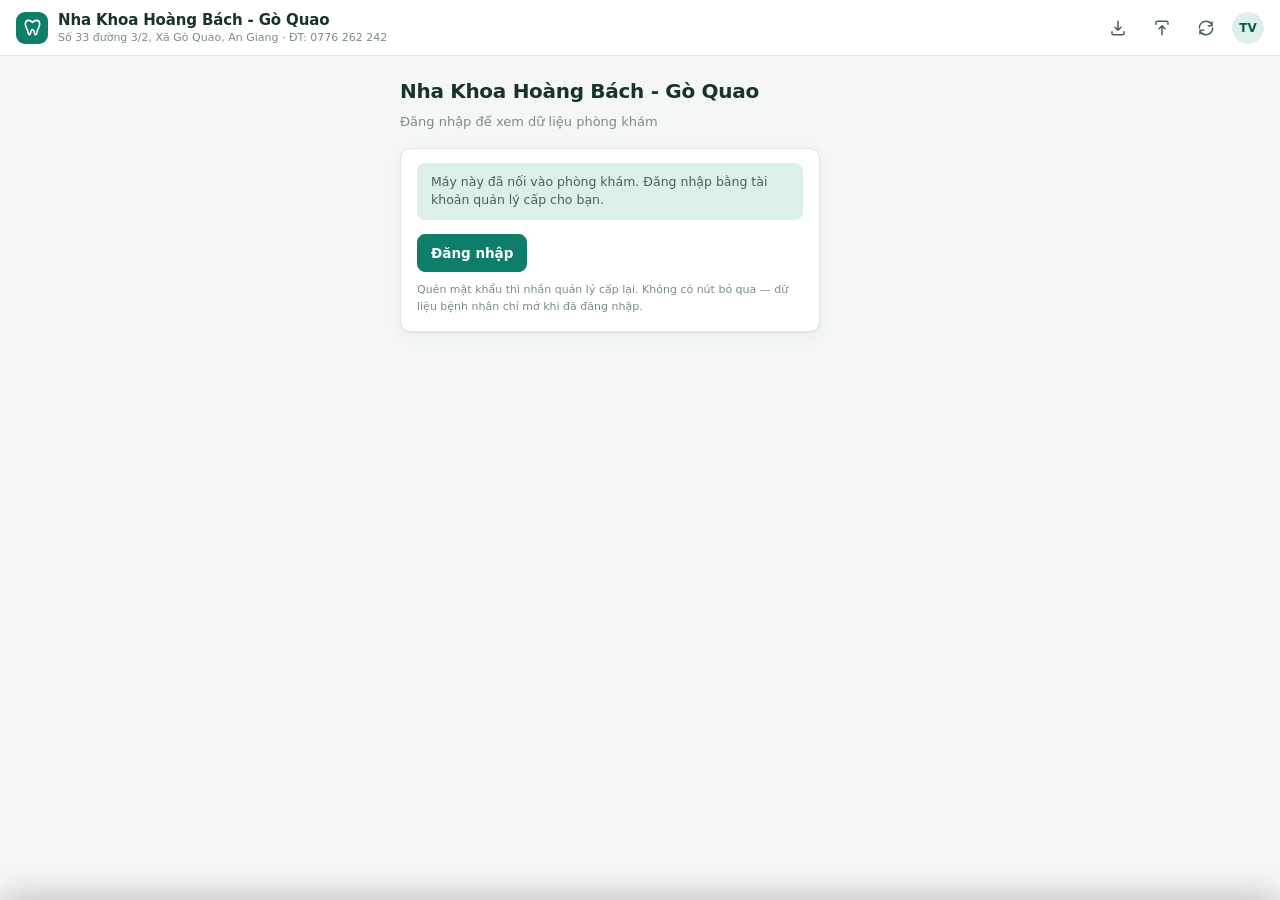
==== commit 1077b167: "v209: tick Ham tren / Ham duoi o moi so do rang So do Kham/Ke hoach (ho so khach), so do tien trinh " ====
--- a/index.html
+++ b/index.html
@@ -13,7 +13,7 @@
 <meta name="apple-mobile-web-app-title" content="NK Hoàng Bách - Thời Đại">
 <link rel="apple-touch-icon" href="apple-touch-icon.png">
 <link rel="icon" type="image/png" sizes="192x192" href="icon-192.png">
-<link rel="stylesheet" href="app.css?v=208">
+<link rel="stylesheet" href="app.css?v=209">
 </head>
 <!-- spellcheck=false: bo kiem chinh ta cua trinh duyet. No khong biet tieng Viet nen
      gach do gan het chu, vua roi mat vua che dau nhac loi that. Dat o body thi moi o
@@ -74,29 +74,29 @@
 <div id="toast"></div>
 
 <script src="qrcode.lib.js"></script>
-<script src="qr.js?v=208"></script>
-<script src="kho.js?v=208"></script>
-<script src="config.js?v=208"></script>
-<script src="cloud.js?v=208"></script>
-<script src="wards.js?v=208"></script>
-<script src="vatlieu.js?v=208"></script>
-<script src="banggia.js?v=208"></script>
-<script src="banglab.js?v=208"></script>
-<script src="vet.js?v=208"></script>
-<script src="ky.js?v=208"></script>
-<script src="lienthong.js?v=208"></script>
-<script src="donthuoc.js?v=208"></script>
-<script src="pdf.js?v=208"></script>
-<script src="saoluu.js?v=208"></script>
-<script src="khoagio.js?v=208"></script>
-<script src="mahoa.js?v=208"></script>
-<script src="sync.js?v=208"></script>
-<script src="importer.js?v=208"></script>
-<script src="danhgia.js?v=208"></script>
-<script src="luong.js?v=208"></script>
-<script src="minhchung.js?v=208"></script>
-<script src="congviec.js?v=208"></script>
-<script src="app.js?v=208"></script>
+<script src="qr.js?v=209"></script>
+<script src="kho.js?v=209"></script>
+<script src="config.js?v=209"></script>
+<script src="cloud.js?v=209"></script>
+<script src="wards.js?v=209"></script>
+<script src="vatlieu.js?v=209"></script>
+<script src="banggia.js?v=209"></script>
+<script src="banglab.js?v=209"></script>
+<script src="vet.js?v=209"></script>
+<script src="ky.js?v=209"></script>
+<script src="lienthong.js?v=209"></script>
+<script src="donthuoc.js?v=209"></script>
+<script src="pdf.js?v=209"></script>
+<script src="saoluu.js?v=209"></script>
+<script src="khoagio.js?v=209"></script>
+<script src="mahoa.js?v=209"></script>
+<script src="sync.js?v=209"></script>
+<script src="importer.js?v=209"></script>
+<script src="danhgia.js?v=209"></script>
+<script src="luong.js?v=209"></script>
+<script src="minhchung.js?v=209"></script>
+<script src="congviec.js?v=209"></script>
+<script src="app.js?v=209"></script>
 <script>
 if ('serviceWorker' in navigator) {
   window.addEventListener('load', () => navigator.serviceWorker.register('sw.js'));
--- a/app.css
+++ b/app.css
@@ -602,3 +602,8 @@
 .cv-ph-dau{display:flex;flex-wrap:wrap;gap:6px;align-items:center;margin-bottom:3px}
 .cv-anh{display:block;margin-top:6px;max-width:190px;width:100%;border-radius:8px;
   border:1px solid var(--line);cursor:zoom-in}
+/* Tick chọn cả hàm trên / hàm dưới cạnh sơ đồ răng */
+.tick-ham-nhom{display:inline-flex;flex-wrap:wrap;gap:4px 12px;align-items:center;margin:0 6px}
+.tick-ham{display:inline-flex;align-items:center;gap:5px;font-size:13px;cursor:pointer;white-space:nowrap;user-select:none}
+.tick-ham input{margin:0;width:15px;height:15px;accent-color:var(--accent)}
+.subtabs .tick-ham-nhom{margin-left:auto}
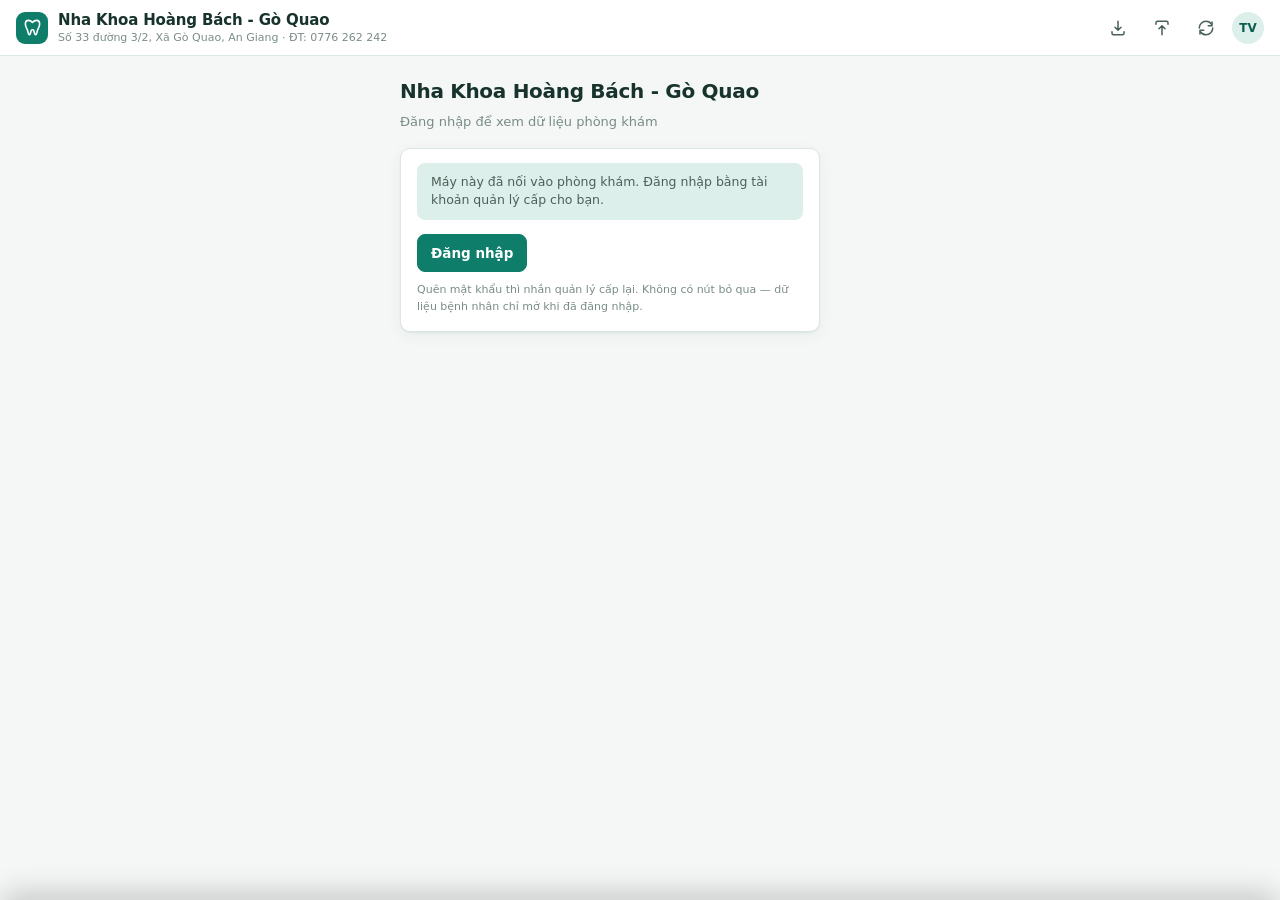
==== commit d5901562: "Gop v211 vao nhanh go-quao Co-Authored-By: Claude Opus 5.5 <noreply@anthropic.com>" ====
--- a/index.html
+++ b/index.html
@@ -3,17 +3,17 @@
 <head>
 <meta charset="utf-8">
 <meta name="viewport" content="width=device-width, initial-scale=1, viewport-fit=cover">
-<title>Nha Khoa Hoàng Bách - Thời Đại — Quản lý phòng khám</title>
+<title>Nha Khoa Hoàng Bách - Gò Quao — Quản lý phòng khám</title>
 <link rel="manifest" href="manifest.webmanifest">
-<meta name="theme-color" media="(prefers-color-scheme: light)" content="#0E7E6B">
+<meta name="theme-color" media="(prefers-color-scheme: light)" content="#C1562B">
 <meta name="theme-color" media="(prefers-color-scheme: dark)" content="#17211E">
 <meta name="mobile-web-app-capable" content="yes">
 <meta name="apple-mobile-web-app-capable" content="yes">
 <meta name="apple-mobile-web-app-status-bar-style" content="default">
-<meta name="apple-mobile-web-app-title" content="NK Hoàng Bách - Thời Đại">
+<meta name="apple-mobile-web-app-title" content="NK Hoàng Bách - Gò Quao">
 <link rel="apple-touch-icon" href="apple-touch-icon.png">
-<link rel="icon" type="image/png" sizes="192x192" href="icon-192.png">
-<link rel="stylesheet" href="app.css?v=209">
+<link rel="icon" type="image/png" sizes="192x192" href="icon-gq-192.png">
+<link rel="stylesheet" href="app.css?v=211">
 </head>
 <!-- spellcheck=false: bo kiem chinh ta cua trinh duyet. No khong biet tieng Viet nen
      gach do gan het chu, vua roi mat vua che dau nhac loi that. Dat o body thi moi o
@@ -74,29 +74,29 @@
 <div id="toast"></div>
 
 <script src="qrcode.lib.js"></script>
-<script src="qr.js?v=209"></script>
-<script src="kho.js?v=209"></script>
-<script src="config.js?v=209"></script>
-<script src="cloud.js?v=209"></script>
-<script src="wards.js?v=209"></script>
-<script src="vatlieu.js?v=209"></script>
-<script src="banggia.js?v=209"></script>
-<script src="banglab.js?v=209"></script>
-<script src="vet.js?v=209"></script>
-<script src="ky.js?v=209"></script>
-<script src="lienthong.js?v=209"></script>
-<script src="donthuoc.js?v=209"></script>
-<script src="pdf.js?v=209"></script>
-<script src="saoluu.js?v=209"></script>
-<script src="khoagio.js?v=209"></script>
-<script src="mahoa.js?v=209"></script>
-<script src="sync.js?v=209"></script>
-<script src="importer.js?v=209"></script>
-<script src="danhgia.js?v=209"></script>
-<script src="luong.js?v=209"></script>
-<script src="minhchung.js?v=209"></script>
-<script src="congviec.js?v=209"></script>
-<script src="app.js?v=209"></script>
+<script src="qr.js?v=211"></script>
+<script src="kho.js?v=211"></script>
+<script src="config.js?v=211"></script>
+<script src="cloud.js?v=211"></script>
+<script src="wards.js?v=211"></script>
+<script src="vatlieu.js?v=211"></script>
+<script src="banggia.js?v=211"></script>
+<script src="banglab.js?v=211"></script>
+<script src="vet.js?v=211"></script>
+<script src="ky.js?v=211"></script>
+<script src="lienthong.js?v=211"></script>
+<script src="donthuoc.js?v=211"></script>
+<script src="pdf.js?v=211"></script>
+<script src="saoluu.js?v=211"></script>
+<script src="khoagio.js?v=211"></script>
+<script src="mahoa.js?v=211"></script>
+<script src="sync.js?v=211"></script>
+<script src="importer.js?v=211"></script>
+<script src="danhgia.js?v=211"></script>
+<script src="luong.js?v=211"></script>
+<script src="minhchung.js?v=211"></script>
+<script src="congviec.js?v=211"></script>
+<script src="app.js?v=211"></script>
 <script>
 if ('serviceWorker' in navigator) {
   window.addEventListener('load', () => navigator.serviceWorker.register('sw.js'));
--- a/app.css
+++ b/app.css
@@ -607,3 +607,8 @@
 .tick-ham{display:inline-flex;align-items:center;gap:5px;font-size:13px;cursor:pointer;white-space:nowrap;user-select:none}
 .tick-ham input{margin:0;width:15px;height:15px;accent-color:var(--accent)}
 .subtabs .tick-ham-nhom{margin-left:auto}
+/* Báo có người khác đang mở cùng hồ sơ (DangSua, sync.js) */
+#dangSuaBao{position:fixed;top:10px;left:16px;right:16px;margin:0 auto;width:fit-content;z-index:120;display:flex;gap:10px;align-items:flex-start;max-width:680px;background:#FFF4D6;color:#5C3D00;border:1px solid #E8B64A;border-radius:10px;padding:10px 12px;box-shadow:0 6px 20px rgba(0,0,0,.15);font-size:13.5px;line-height:1.45}
+#dangSuaBao .ds-phu{display:block;font-size:12.5px;opacity:.85;margin-top:2px}
+#dangSuaBao .ds-dong{background:none;border:0;font-size:20px;line-height:1;color:inherit;cursor:pointer;padding:0 2px}
+@media print{#dangSuaBao{display:none!important}}
